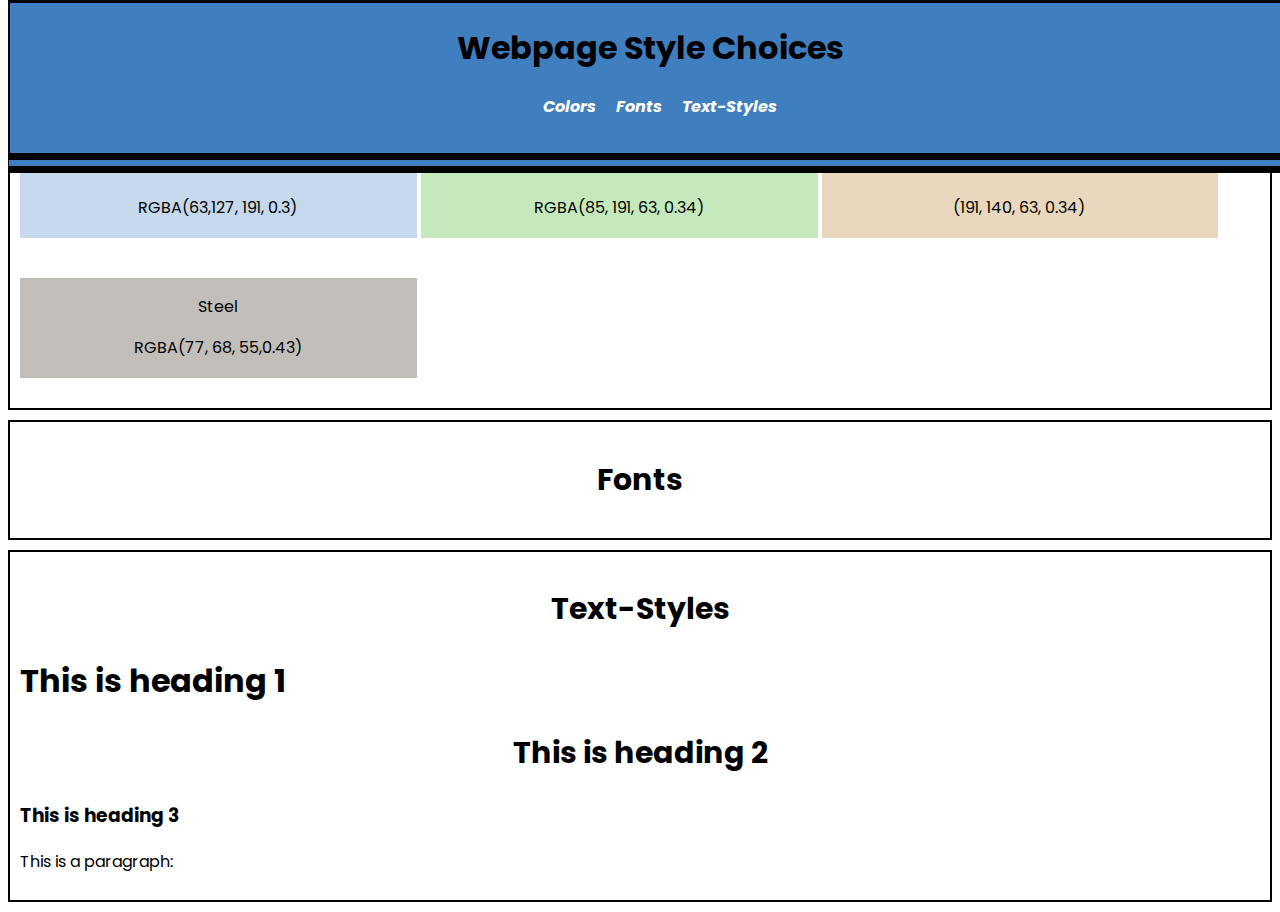
==== codecademy/WebDesignProject/index.html @ 3b4e3e4e "Fixes Header, working on feature section" ====
<!DOCTYPE html>
<html lang="en">
<head>
  <meta charset="UTF-8">
  <meta http-equiv="X-UA-Compatible" content="IE=edge">
  <meta name="viewport" content="width=device-width, initial-scale=1.0">
  <link rel="preconnect" href="https://fonts.googleapis.com">
  <link rel="preconnect" href="https://fonts.gstatic.com" crossorigin>
  <link href="https://fonts.googleapis.com/css2?family=Indie+Flower&family=Poppins:ital,wght@0,100;0,300;1,100&family=Rajdhani:wght@300;400&family=Roboto:ital,wght@0,100;0,400;1,100;1,400&family=Urbanist:ital@0;1&display=swap" rel="stylesheet">
  <title>Web Design Choices</title>
  <link rel="stylesheet" href="styles.css"/>
</head>

<body>
<!--Header Section-->
  <div class="header">
    <header>
      <h1>Webpage Style Choices</h1>
          <ul class="header-list">
            <li><a href="#colors">Colors</a></li>
            <li><a href="#fonts">Fonts</a></li>
            <li><a href="#text-styles">Text-Styles</a></li>
        </ul>
      </header>
  </div>

  <div class="content">

  <!--Colors-->
    <div class="container">
        <h2>Colors</h2>
        <div class="color-container">
          <div class="color-panel slate-blue">
            <p class="color-label">Slate Blue</p>
            <p class="color-rgba">RGBA(63,127, 191, 0.3)</p>
          </div>
          <div class="color-panel seafoam">
            <p class="color-label">Seafoam</p>
            <p class="color-rgba">RGBA(85, 191, 63, 0.34)</p>
          </div>
          <div class="color-panel dessert-sand">
            <p class="color-label">Dessert Sand</p>
            <p class="color-rgba">(191, 140, 63, 0.34)</p>
          </div>
          <div class="color-panel steel">
            <p class="color-label">Steel</p>
            <p class="color-rgba">RGBA(77, 68, 55,0.43)</p>
          </div>
        </div>
    </div>

  <!--Fonts-->
    <div class="container">
      <h2>Fonts</h2>

      <!--<div class="font-container">-->
          

      </div>
  
  <!--Text-Styles-->
    <div class="container">
      <h2>Text-Styles</h2>

      <div class="Heading-1">
        <h1>This is heading 1</h1>
        <h2>This is heading 2</h2>
        <h3>This is heading 3</h3>
        <p>This is a paragraph:</p>
      </div>
    </div>
  </div>
</body>

 <!--</div>-->
<!--
  <div class="font-container">
    <h3>Rajdhani</h3>
    <p class="regular">Now is the time for all good men to come to the aid of their country.</p>
    <p class="italics">Now is the time for all good men to come to the aid of their country.</p>
    <p class="bold">Now is the time for all good men to come to the aid of their country.</p>
  </div>

  <div class="font-container font-label urbanist">
    <h3>Urbanist</h3>
    <p>Now is the time for all good men to come to the aid of their country.</p>
    <p class="italics">Now is the time for all good men to come to the aid of their country.</p>
    <p class="bold">Now is the time for all good men to come to the aid of their country.</p>
  </div>
  <div class="font-container indieflower">
    <h3>Indie Flower</h3>
    <p>Now is the time for all good men to come to the aid of their country.</p>
    <p class="italics">Now is the time for all good men to come to the aid of their country.</p>
    <p class="bold">Now is the time for all good men to come to the aid of their country.</p>
  </div>
</div>
-->
---- codecademy/WebDesignProject/styles.css ----
*{
  font-family: "Poppins", sans-serif;
}

.header {
  top: 0;
  height: 150px;
  margin-top: 0;
  width: 100%;
  margin-bottom: 20px;
  border-top: 3px solid black;
  border-right: 2px solid black;
  border-bottom: 20px double black;
  border-left: 2px solid black;
  position:fixed;
  z-index: 9999;
  
  /*background-color: hsla(210, 50, 50, 0.64);*/
  background-color: rgb(63, 127, 191);
}
.header h1 {
  text-align: center;
}

.header-list {
  color: white;
  display: flex;
  list-style-type: none;
  justify-content: center;
  align-items: center;
}

.header-list li {
  margin-right: 20px;
  font-style:italic;
  font-weight: 700;
  color: white;
}

.content {
  top: 150px;
}

a {
  text-decoration: none;
  color: white;
}

a:hover {
  color:goldenrod;
}

h2 {
  text-align:center;
  font-size :30px;
}

.container {
  border: 2px solid black;
  padding: 10px;
  margin: 10px auto;
  top: 150px;  
}

.color-panel {
  display:inline-block;
  width: 32%;
  text-align: center;
  margin: 20px auto;
  min-height: 100px;
}

.slate-blue {
  background-color: rgba(63, 127, 191, 0.30);
}

.seafoam {
  background-color: rgba(85, 191, 63,0.34);
}

.dessert-sand {
  background-color: rgba(191, 140, 63,0.34);
}
.steel {
  background-color: rgba(77, 68, 55, 0.34);
}

/*.font-container {
  display: inline-block;
  width: 40%;
  border: 2px solid black;
  padding: 3%;
  margin: 20px 10px;
}*/

.font-panel {
  width: 40%;
  display: inline-block;
  border: 1px solid black;
  margin: 10px 10px;
  padding: 3%;
}

.font-label {
  text-decoration: underline;
}

.font-label .poppins {
  font-family: poppins;
}

.font-label .rajdhani {
  font-family:rajdhani;
}

.font-label .urbanist {
  font-family: urbanist;
}

.font-label .indieflower {
  font-family: "Indie Flower";
}

.regular {
  font-style: normal;
}

.italic {
  font-style: italic;
}

.bold {
  font-weight: bold;
}

/*.poppins .italics {
  font-style:italic;
  font-weight: 600;
}

.poppins .bold {
  font-weight: bold;
}*/

.font-container .Rajdhani {
  font-family: rajdhani, serif;
}

.italics {
  font-style:italic;
  font-weight: 600;
}

.bold {
  font-weight: bold;
}

.font-container .urbanist {
  font-family: 'urbanist', serif;
}

.font-container .indieflower {
  font-family: 'indie flower', cursive;
}
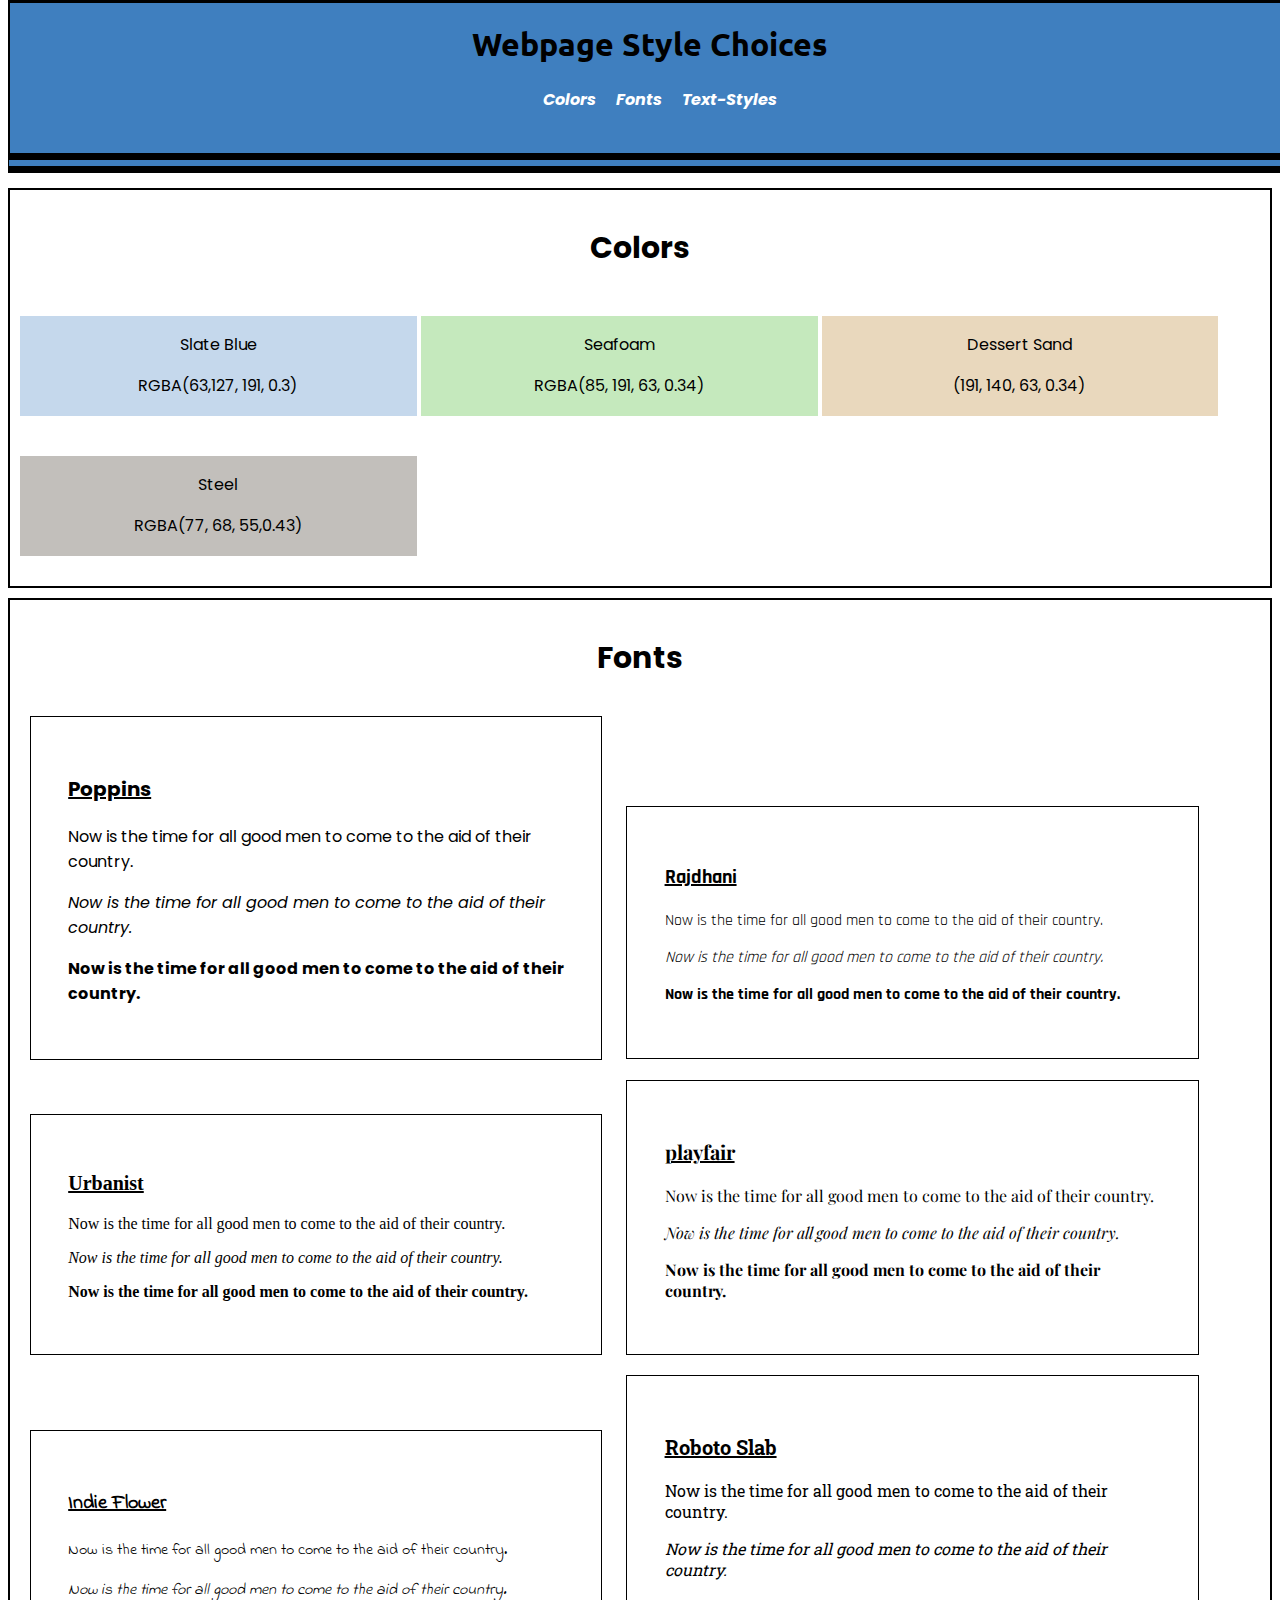
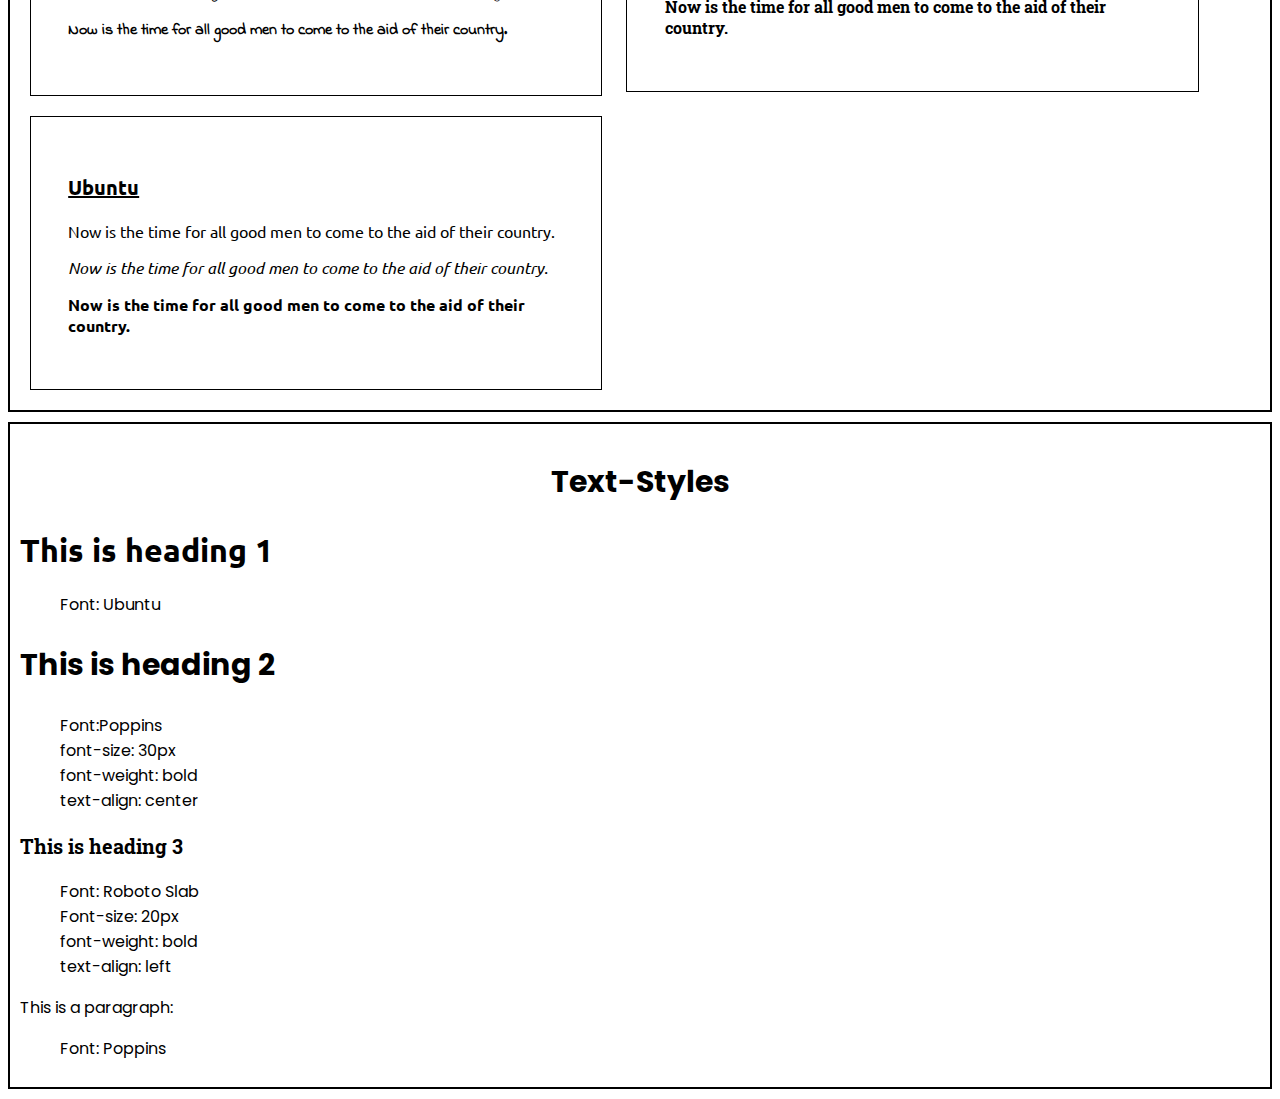
==== commit a846d38a: "Initial Set Up" ====
--- a/codecademy/WebDesignProject/index.html
+++ b/codecademy/WebDesignProject/index.html
@@ -5,8 +5,8 @@
   <meta http-equiv="X-UA-Compatible" content="IE=edge">
   <meta name="viewport" content="width=device-width, initial-scale=1.0">
   <link rel="preconnect" href="https://fonts.googleapis.com">
-  <link rel="preconnect" href="https://fonts.gstatic.com" crossorigin>
-  <link href="https://fonts.googleapis.com/css2?family=Indie+Flower&family=Poppins:ital,wght@0,100;0,300;1,100&family=Rajdhani:wght@300;400&family=Roboto:ital,wght@0,100;0,400;1,100;1,400&family=Urbanist:ital@0;1&display=swap" rel="stylesheet">
+<link rel="preconnect" href="https://fonts.gstatic.com" crossorigin>
+<link href="https://fonts.googleapis.com/css2?family=Indie+Flower&family=Playfair+Display&family=Poppins:ital,wght@0,100;0,300;1,100&family=Rajdhani:wght@300;400&family=Roboto+Slab&family=Ubuntu&display=swap" rel="stylesheet">
   <title>Web Design Choices</title>
   <link rel="stylesheet" href="styles.css"/>
 </head>
@@ -52,11 +52,57 @@
   <!--Fonts-->
     <div class="container">
       <h2>Fonts</h2>
+      <div class="font-panel poppins">
+        <h3 class="font-label poppins">Poppins</h3>
+        <p class="regular poppins">Now is the time for all good men to come to the aid of their country.</p>
+        <p class="italic poppins">Now is the time for all good men to come to the aid of their country.</p>
+        <p class="bold poppins">Now is the time for all good men to come to the aid of their country.</p>
+      </div>
 
-      <!--<div class="font-container">-->
-          
+      <div class="font-panel rajdhani">
+        <h3 class="font-label rajdhani">Rajdhani</h3>
+        <p class="regular rajdhani">Now is the time for all good men to come to the aid of their country.</p>
+        <p class="italic rajdhani">Now is the time for all good men to come to the aid of their country.</p>
+        <p class="bold rajdhani">Now is the time for all good men to come to the aid of their country.</p>
+      </div>
 
+      <div class="font-panel urbanist">
+        <h3 class="font-label urbanist">Urbanist</h3>
+        <p class="regular urbanist">Now is the time for all good men to come to the aid of their country.</p>
+        <p class="italic urbanist">Now is the time for all good men to come to the aid of their country.</p>
+        <p class="bold urbanist">Now is the time for all good men to come to the aid of their country.</p>
       </div>
+
+      <div class="font-panel playfair">
+        <h3 class="font-label playfair">playfair</h3>
+        <p class="regular playfair">Now is the time for all good men to come to the aid of their country.</p>
+        <p class="italic playfair">Now is the time for all good men to come to the aid of their country.</p>
+        <p class="bold playfair">Now is the time for all good men to come to the aid of their country.</p>
+      </div>
+
+      <div class="font-panel indieflower">
+        <h3 class="font-label indieflower">Indie Flower</h3>
+        <p class="regular indieflower">Now is the time for all good men to come to the aid of their country.</p>
+        <p class="italic indieflower">Now is the time for all good men to come to the aid of their country.</p>
+        <p class="bold indieflower">Now is the time for all good men to come to the aid of their country.</p>
+      </div>
+
+      <div class="font-panel robotoslab">
+        <h3 class="font-label robotoslab">Roboto Slab</h3>
+        <p class="regular robotoslab">Now is the time for all good men to come to the aid of their country.</p>
+        <p class="italic robotoslab">Now is the time for all good men to come to the aid of their country.</p>
+        <p class="bold robotoslab">Now is the time for all good men to come to the aid of their country.</p>
+      </div>
+
+      <div class="font-panel Ubuntu">
+        <h3 class="font-label Ubuntu">Ubuntu</h3>
+        <p class="regular Ubuntu">Now is the time for all good men to come to the aid of their country.</p>
+        <p class="italic Ubuntu">Now is the time for all good men to come to the aid of their country.</p>
+        <p class="bold Ubuntu">Now is the time for all good men to come to the aid of their country.</p>
+      </div>
+              
+
+    </div>
   
   <!--Text-Styles-->
     <div class="container">
@@ -64,34 +110,29 @@
 
       <div class="Heading-1">
         <h1>This is heading 1</h1>
-        <h2>This is heading 2</h2>
+        <ul>
+          <li>Font: Ubuntu</li>
+        </ul>
+        <h2 class="text-style-h2">This is heading 2</h2>
+        <ul>
+          <li>Font:Poppins</li>
+          <li>font-size: 30px</li>
+          <li>font-weight: bold</li>
+          <li>text-align: center</li>
+        </ul>
         <h3>This is heading 3</h3>
-        <p>This is a paragraph:</p>
+        <ul>
+          <li>Font: Roboto Slab</li>
+          <li>Font-size: 20px</li>
+          <li>font-weight: bold</li>
+          <li>text-align: left</li>
+        </ul>
+        <p><bold>This is a paragraph:</bold></p>
+        <ul>
+          <li>Font: Poppins</li>
+        </ul>
       </div>
     </div>
   </div>
 </body>
 
- <!--</div>-->
-<!--
-  <div class="font-container">
-    <h3>Rajdhani</h3>
-    <p class="regular">Now is the time for all good men to come to the aid of their country.</p>
-    <p class="italics">Now is the time for all good men to come to the aid of their country.</p>
-    <p class="bold">Now is the time for all good men to come to the aid of their country.</p>
-  </div>
-
-  <div class="font-container font-label urbanist">
-    <h3>Urbanist</h3>
-    <p>Now is the time for all good men to come to the aid of their country.</p>
-    <p class="italics">Now is the time for all good men to come to the aid of their country.</p>
-    <p class="bold">Now is the time for all good men to come to the aid of their country.</p>
-  </div>
-  <div class="font-container indieflower">
-    <h3>Indie Flower</h3>
-    <p>Now is the time for all good men to come to the aid of their country.</p>
-    <p class="italics">Now is the time for all good men to come to the aid of their country.</p>
-    <p class="bold">Now is the time for all good men to come to the aid of their country.</p>
-  </div>
-</div>
--->--- a/codecademy/WebDesignProject/styles.css
+++ b/codecademy/WebDesignProject/styles.css
@@ -2,6 +2,31 @@
 
 *{
   font-family: "Poppins", sans-serif;
+}
+
+h1 {
+  font-family: Ubuntu, sans-serif;
+}
+
+h2 {
+  font-family: 'Poppins', sans-serif;
+  font-size: 30px;
+  font-weight: bold;
+  text-align: center;
+}
+
+h3 {
+  font-family: 'Roboto Slab';
+  font-size: 20px;
+  font-weight: bold;
+  text-align: left;
+}
+p {
+  font-family: poppins;
+}
+
+li {
+  list-style-type: none;
 }
 
 .header {
@@ -16,8 +41,6 @@
   border-left: 2px solid black;
   position:fixed;
   z-index: 9999;
-  
-  /*background-color: hsla(210, 50, 50, 0.64);*/
   background-color: rgb(63, 127, 191);
 }
 .header h1 {
@@ -37,10 +60,11 @@
   font-style:italic;
   font-weight: 700;
   color: white;
+  font-family: Ubuntu, sans-serif;
 }
 
 .content {
-  top: 150px;
+  padding-top: 170px;
 }
 
 a {
@@ -60,8 +84,7 @@
 .container {
   border: 2px solid black;
   padding: 10px;
-  margin: 10px auto;
-  top: 150px;  
+  margin: 10px auto;  
 }
 
 .color-panel {
@@ -107,20 +130,32 @@
   text-decoration: underline;
 }
 
-.font-label .poppins {
+.poppins {
   font-family: poppins;
 }
 
-.font-label .rajdhani {
-  font-family:rajdhani;
+.rajdhani {
+  font-family:Rajdhani;
 }
 
-.font-label .urbanist {
-  font-family: urbanist;
+.urbanist {
+  font-family: Urbanist;
 }
 
-.font-label .indieflower {
+.indieflower {
   font-family: "Indie Flower";
+}
+
+.playfair {
+  font-family: 'Playfair Display', serif;
+}
+
+.robotoslab {
+  font-family: 'Roboto Slab', serif;
+}
+
+.Ubuntu {
+  font-family: 'Ubuntu', sans-serif;
 }
 
 .regular {
@@ -135,32 +170,6 @@
   font-weight: bold;
 }
 
-/*.poppins .italics {
-  font-style:italic;
-  font-weight: 600;
+.text-style-h2 {
+  text-align:left;
 }
-
-.poppins .bold {
-  font-weight: bold;
-}*/
-
-.font-container .Rajdhani {
-  font-family: rajdhani, serif;
-}
-
-.italics {
-  font-style:italic;
-  font-weight: 600;
-}
-
-.bold {
-  font-weight: bold;
-}
-
-.font-container .urbanist {
-  font-family: 'urbanist', serif;
-}
-
-.font-container .indieflower {
-  font-family: 'indie flower', cursive;
-}
